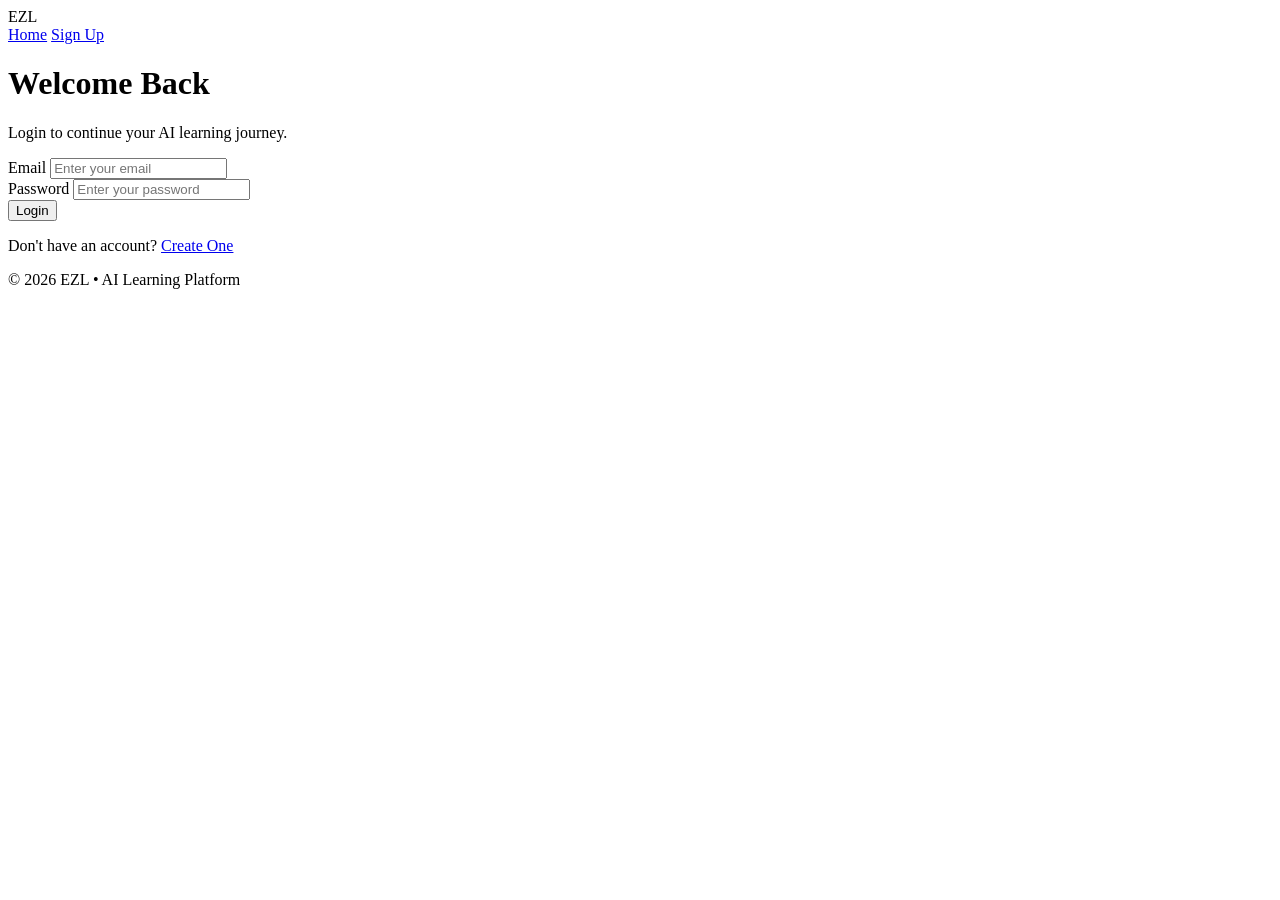
==== signup.html @ ded82bf8 "Update signup.html" ====
<!DOCTYPE html>
<html lang="en">

<head>
    <meta charset="UTF-8">
    <meta name="viewport" content="width=device-width, initial-scale=1.0">

    <title>Login | EZL</title>

    <link rel="stylesheet" href="style.css">

    <link rel="preconnect" href="https://fonts.googleapis.com">
    <link rel="preconnect" href="https://fonts.gstatic.com" crossorigin>

    <link href="https://fonts.googleapis.com/css2?family=Poppins:wght@300;400;500;600;700&display=swap" rel="stylesheet">
</head>

<body>

<header>

    <div class="logo">
        EZL
    </div>

    <nav>

        <a href="index.html">Home</a>
        <a href="signup.html">Sign Up</a>

    </nav>

</header>

<div class="login-container">

    <div class="login-card">

        <h1>Welcome Back</h1>

        <p>
            Login to continue your AI learning journey.
        </p>

        <form id="login-form">

            <div class="input-group">

                <label>Email</label>

                <input
                    type="email"
                    id="username"
                    placeholder="Enter your email"
                    required>

            </div>

            <div class="input-group">

                <label>Password</label>

                <input
                    type="password"
                    id="password"
                    placeholder="Enter your password"
                    required>

            </div>

            <button type="submit" class="primary-btn">

                Login

            </button>

        </form>

        <div class="extra-links">

            <p>
                Don't have an account?
                <a href="signup.html">Create One</a>
            </p>

        </div>

    </div>

</div>

<footer>

    <p>

        © 2026 EZL • AI Learning Platform

    </p>

</footer>

<script src="script.js"></script>

</body>

</html>
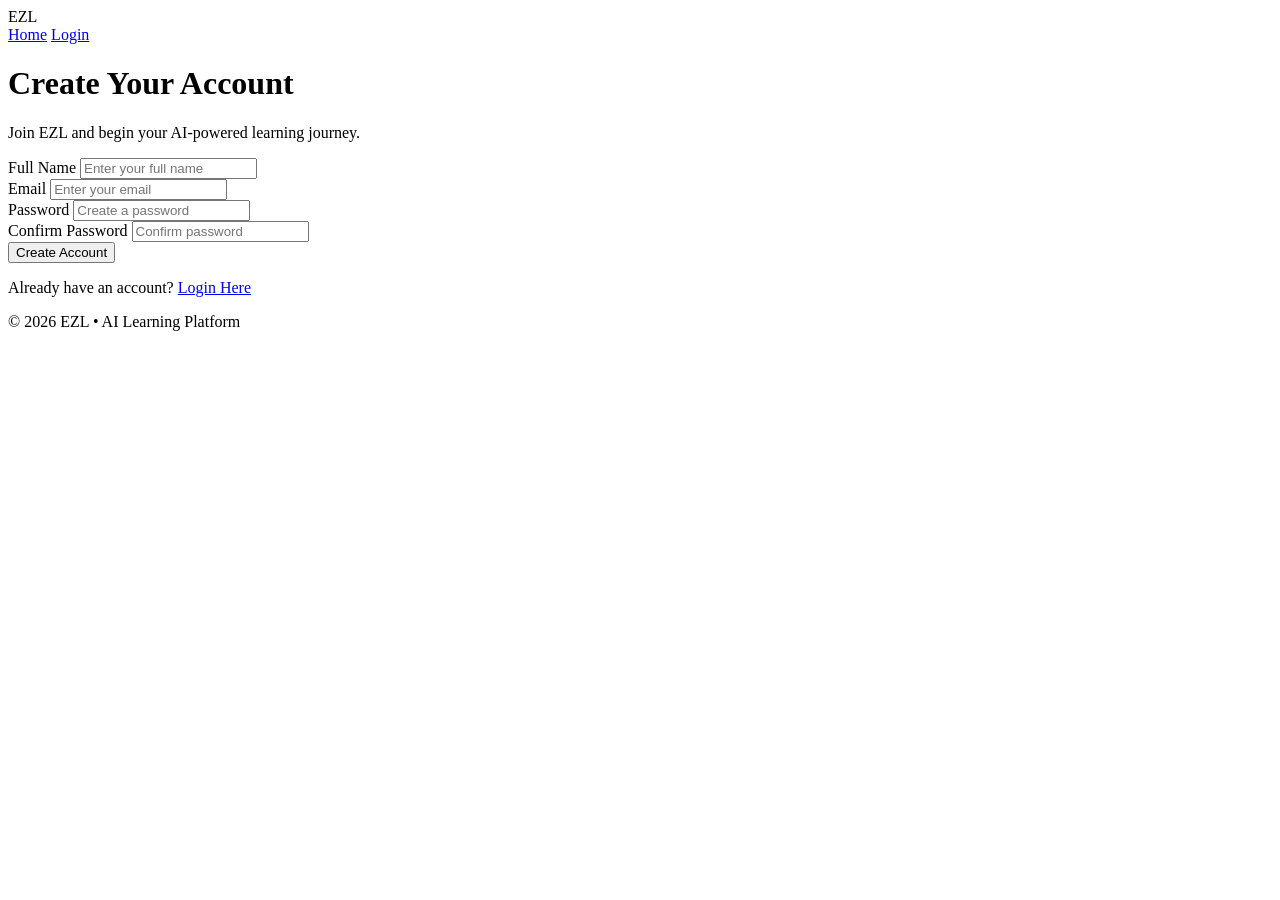
==== commit d6c9097e: "Change login page to signup page" ====
--- a/signup.html
+++ b/signup.html
@@ -5,7 +5,7 @@
     <meta charset="UTF-8">
     <meta name="viewport" content="width=device-width, initial-scale=1.0">
 
-    <title>Login | EZL</title>
+    <title>Create Account | EZL</title>
 
     <link rel="stylesheet" href="style.css">
 
@@ -24,10 +24,8 @@
     </div>
 
     <nav>
-
         <a href="index.html">Home</a>
-        <a href="signup.html">Sign Up</a>
-
+        <a href="login.html">Login</a>
     </nav>
 
 </header>
@@ -36,53 +34,61 @@
 
     <div class="login-card">
 
-        <h1>Welcome Back</h1>
+        <h1>Create Your Account</h1>
 
         <p>
-            Login to continue your AI learning journey.
+            Join EZL and begin your AI-powered learning journey.
         </p>
 
-        <form id="login-form">
+        <form id="signup-form">
 
             <div class="input-group">
-
-                <label>Email</label>
-
+                <label>Full Name</label>
                 <input
-                    type="email"
-                    id="username"
-                    placeholder="Enter your email"
+                    type="text"
+                    id="fullname"
+                    placeholder="Enter your full name"
                     required>
-
             </div>
 
             <div class="input-group">
+                <label>Email</label>
+                <input
+                    type="email"
+                    id="email"
+                    placeholder="Enter your email"
+                    required>
+            </div>
 
+            <div class="input-group">
                 <label>Password</label>
-
                 <input
                     type="password"
                     id="password"
-                    placeholder="Enter your password"
+                    placeholder="Create a password"
                     required>
+            </div>
 
+            <div class="input-group">
+                <label>Confirm Password</label>
+                <input
+                    type="password"
+                    id="confirm-password"
+                    placeholder="Confirm password"
+                    required>
             </div>
 
             <button type="submit" class="primary-btn">
-
-                Login
-
+                Create Account
             </button>
 
         </form>
 
         <div class="extra-links">
-
             <p>
-                Don't have an account?
-                <a href="signup.html">Create One</a>
+                Already have an account?
+                <a href="login.html">Login Here</a>
             </p>
-
         </div>
 
     </div>
@@ -90,17 +96,10 @@
 </div>
 
 <footer>
-
-    <p>
-
-        © 2026 EZL • AI Learning Platform
-
-    </p>
-
+    <p>© 2026 EZL • AI Learning Platform</p>
 </footer>
 
 <script src="script.js"></script>
 
 </body>
-
 </html>
